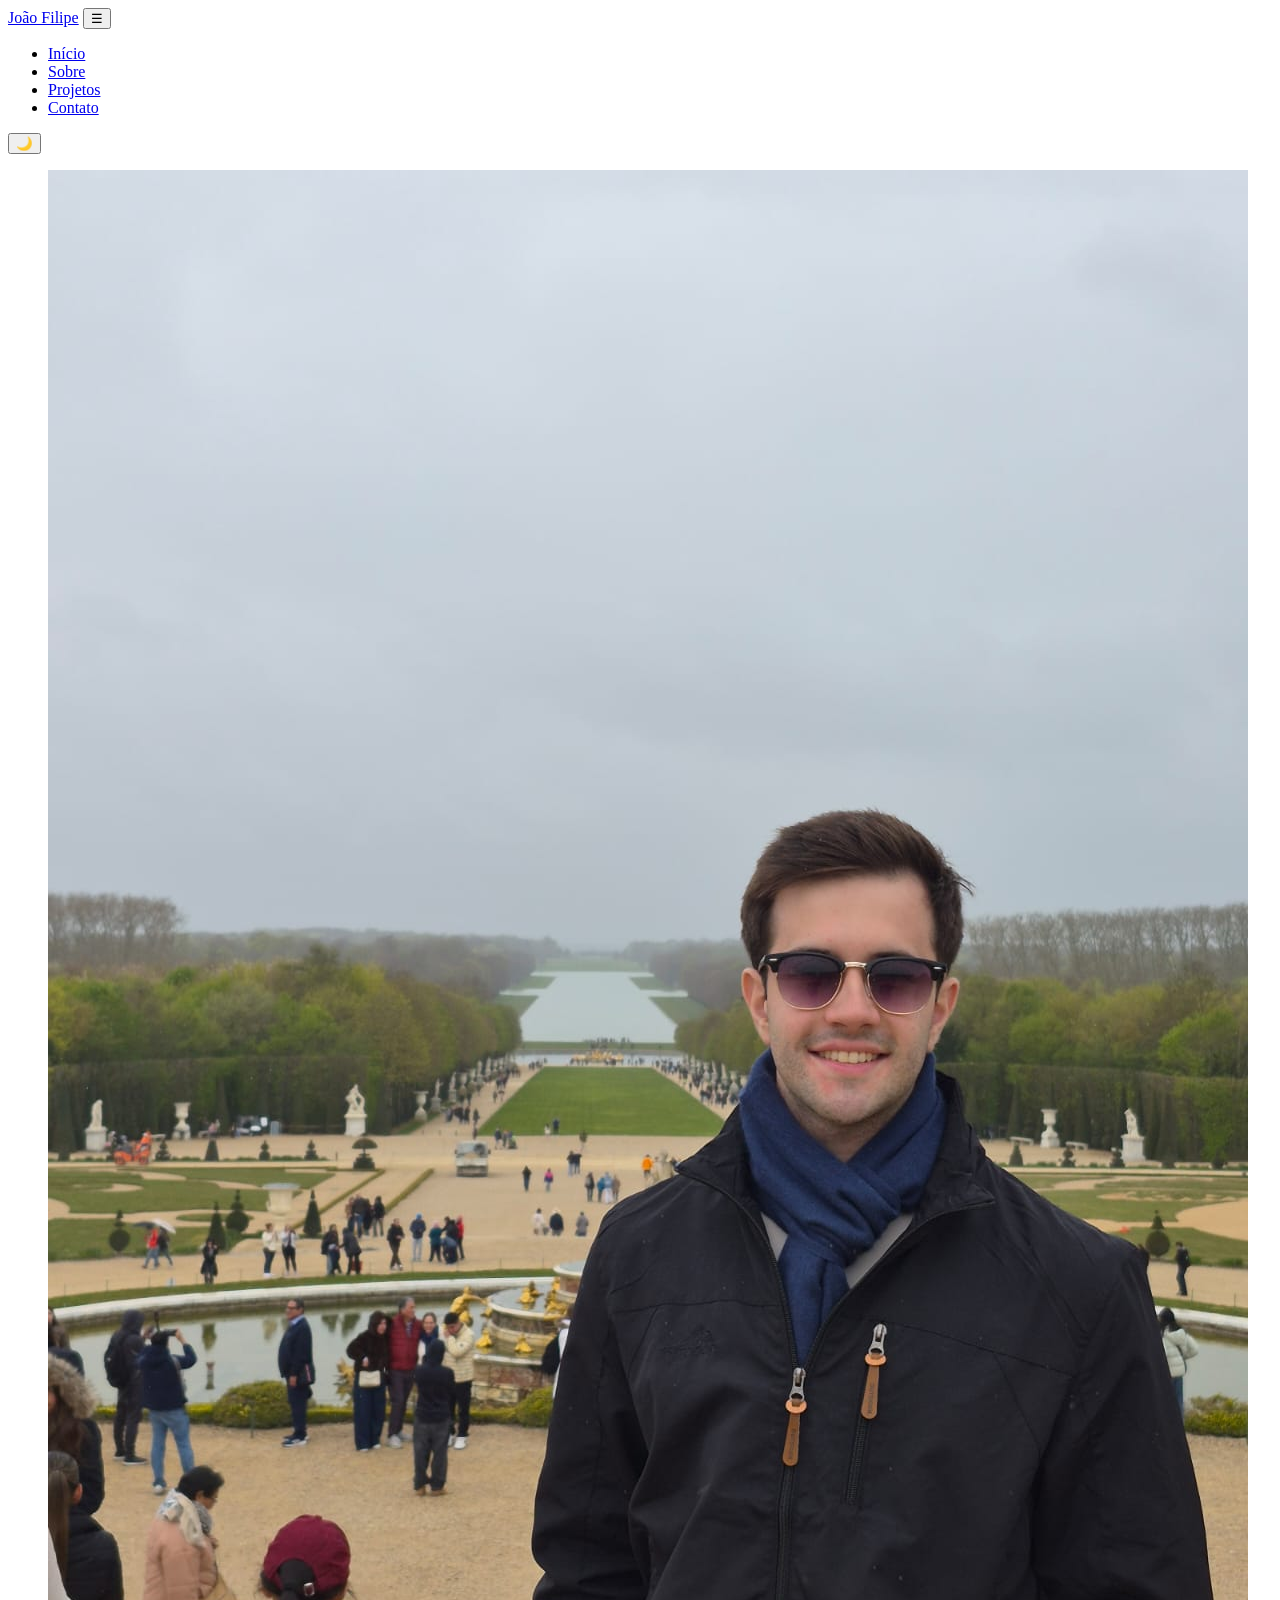
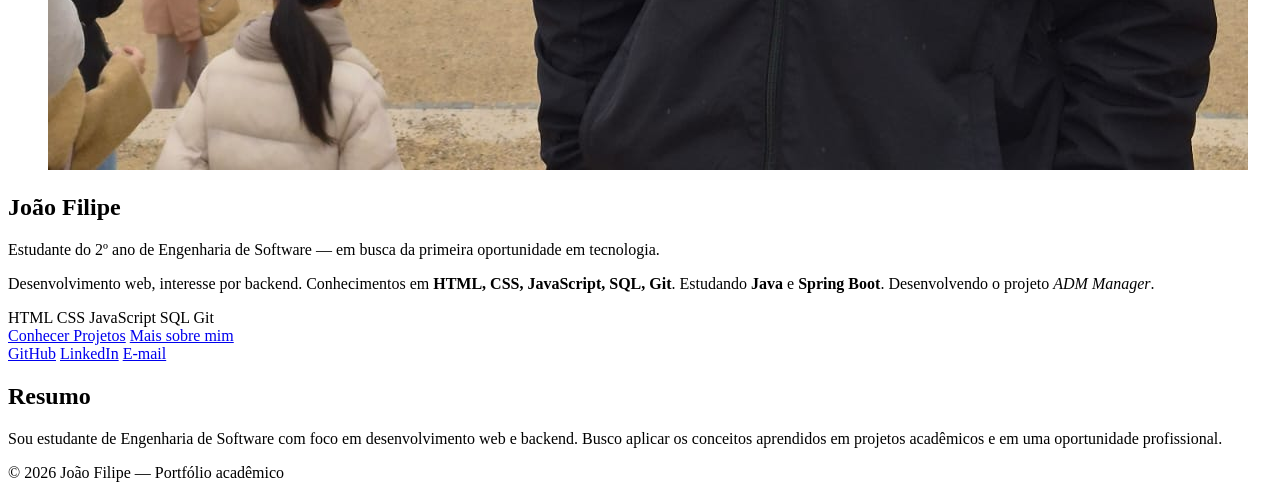
==== index.html @ ab1ff537 "Add files via upload" ====
<!doctype html>
<html lang="pt-BR">
<head>
  <meta charset="utf-8">
  <meta name="viewport" content="width=device-width,initial-scale=1">
  <title>João Filipe — Portfólio</title>
  <link rel="stylesheet" href="css/style.css">
</head>
<body>
  <header class="site-header">
    <div class="container header-inner">
      <a class="brand" href="index.html">João Filipe</a>
      <button class="nav-toggle" id="navToggle" aria-label="Abrir menu">☰</button>
      <nav class="nav" id="mainNav" aria-label="Menu principal">
        <ul>
          <li><a href="index.html">Início</a></li>
          <li><a href="sobre.html">Sobre</a></li>
          <li><a href="projetos.html">Projetos</a></li>
          <li><a href="contato.html">Contato</a></li>
        </ul>
      </nav>
      <button class="theme-toggle" id="themeToggle" aria-label="Alternar tema">🌙</button>
    </div>
  </header>

  <main>
    <section class="hero" aria-label="Apresentação">
      <div class="container hero-grid">
        <figure class="profile">
          <img src="FotoJF.jpeg" alt="Foto de perfil de João Filipe">
        </figure>

        <div class="hero-content">
          <h1 class="enter-anim">João Filipe</h1>
          <p class="lead enter-anim">Estudante do 2º ano de Engenharia de Software — em busca da primeira oportunidade em tecnologia.</p>
          <p class="enter-anim">Desenvolvimento web, interesse por backend. Conhecimentos em <strong>HTML, CSS, JavaScript, SQL, Git</strong>. Estudando <strong>Java</strong> e <strong>Spring Boot</strong>. Desenvolvendo o projeto <em>ADM Manager</em>.</p>

          <div class="tech-list enter-anim" aria-hidden="false">
            <span>HTML</span>
            <span>CSS</span>
            <span>JavaScript</span>
            <span>SQL</span>
            <span>Git</span>
          </div>

          <div class="hero-actions enter-anim">
            <a class="btn primary" href="projetos.html">Conhecer Projetos</a>
            <a class="btn" href="sobre.html">Mais sobre mim</a>
          </div>

          <div class="social enter-anim">
            <a href="https://github.com/joaofilipe014" target="_blank" rel="noopener">GitHub</a>
            <a href="www.linkedin.com/in/joaofilipergperalta" target="_blank" rel="noopener">LinkedIn</a>
            <a href="mailto:joaofilipe014@edu.unifil.br">E-mail</a>
          </div>
        </div>
      </div>
    </section>

    <section class="summary container">
      <h2>Resumo</h2>
      <p>Sou estudante de Engenharia de Software com foco em desenvolvimento web e backend. Busco aplicar os conceitos aprendidos em projetos acadêmicos e em uma oportunidade profissional.</p>
    </section>
  </main>

  <footer class="site-footer">
    <div class="container">
      <p>© 2026 João Filipe — Portfólio acadêmico</p>
    </div>
  </footer>

  <script src="js/script.js"></script>
</body>
</html>
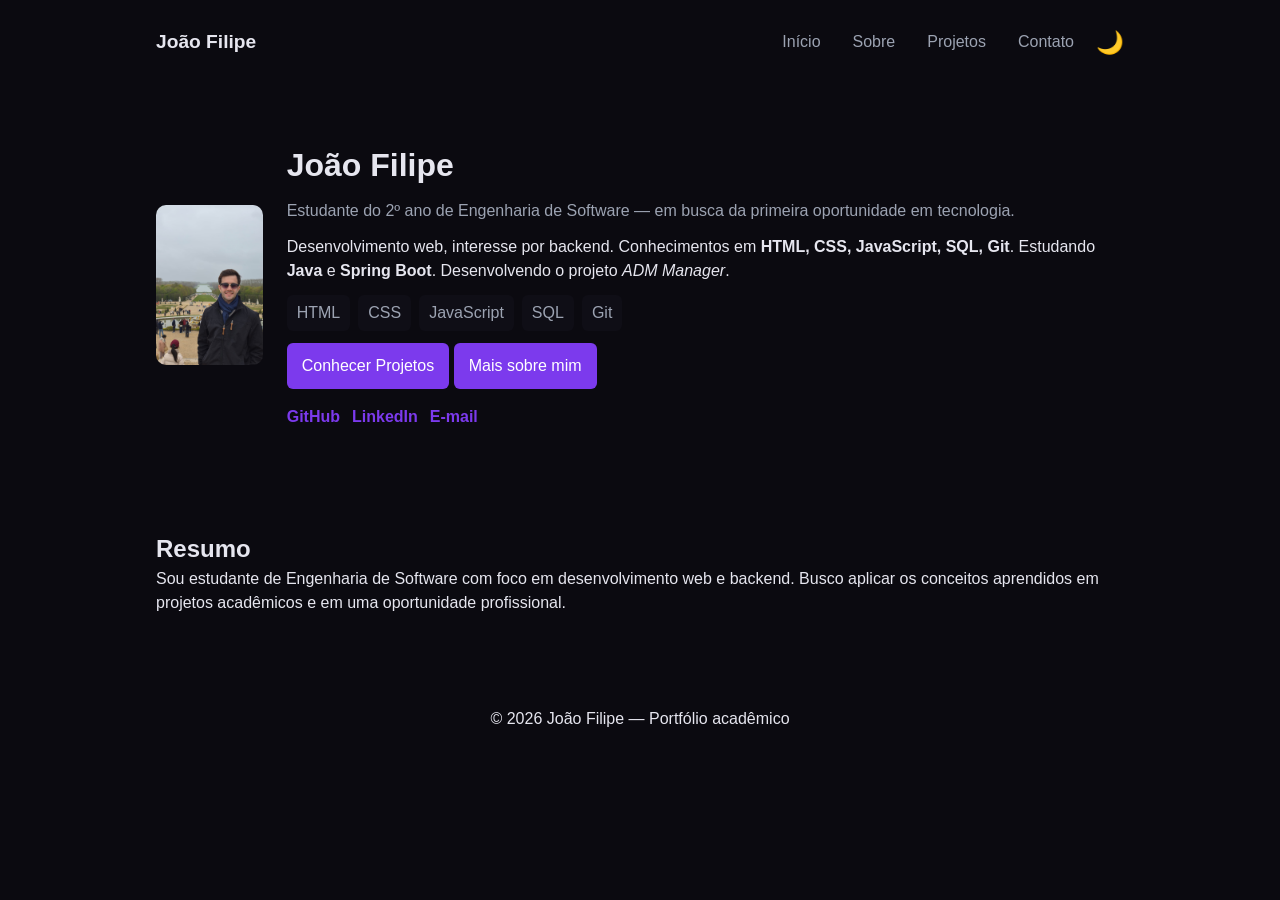
==== commit b3b75994: "Update index.html" ====
--- a/index.html
+++ b/index.html
@@ -4,7 +4,7 @@
   <meta charset="utf-8">
   <meta name="viewport" content="width=device-width,initial-scale=1">
   <title>João Filipe — Portfólio</title>
-  <link rel="stylesheet" href="css/style.css">
+  <link rel="stylesheet" href="style.css">
 </head>
 <body>
   <header class="site-header">
--- a/style.css
+++ b/style.css
@@ -0,0 +1,419 @@
+/* Tema padrão (escuro) */
+:root {
+    --bg: #0b0a10;
+    --surface: #0f0e16;
+    --text: #e6e6ef;
+    --muted: #9ca3b2;
+
+    --accent: #7c3aed;
+    --accent-light: #a78bfa;
+}
+
+/* Tema claro */
+:root.light {
+    --bg: #f6f4fb;
+    --surface: #ffffff;
+    --text: #1f1b2e;
+    --muted: #6b6b76;
+
+    --accent: #7c3aed;
+    --accent-light: #a78bfa;
+}
+
+/* RESET BÁSICO */
+
+* {
+    margin: 0;
+    padding: 0;
+    box-sizing: border-box;
+}
+
+body {
+    font-family: Arial, Helvetica, sans-serif;
+    background-color: var(--bg);
+    color: var(--text);
+    line-height: 1.5;
+}
+
+/* CLASSES GERAIS */
+
+.container {
+    max-width: 1000px;
+    margin: 0 auto;
+    padding: 16px;
+}
+
+a {
+    text-decoration: none;
+}
+
+img {
+    max-width: 100%;
+    display: block;
+}
+
+/* CABEÇALHO */
+
+.site-header {
+    position: sticky;
+    top: 0;
+    background-color: var(--bg);
+    padding: 12px 0;
+    z-index: 100;
+}
+
+.header-inner {
+    display: flex;
+    align-items: center;
+    gap: 12px;
+}
+
+.brand {
+    font-size: 1.2rem;
+    font-weight: bold;
+    color: var(--text);
+}
+
+/* MENU */
+
+.nav {
+    margin-left: auto;
+}
+
+.nav ul {
+    display: flex;
+    list-style: none;
+    gap: 12px;
+}
+
+.nav a {
+    color: var(--muted);
+    padding: 8px 10px;
+    border-radius: 6px;
+    transition: 0.3s;
+}
+
+.nav a:hover {
+    color: white;
+    background: linear-gradient(
+        90deg,
+        var(--accent),
+        var(--accent-light)
+    );
+}
+
+.nav-toggle {
+    display: none;
+    border: none;
+    background: none;
+    font-size: 1.4rem;
+    cursor: pointer;
+    color: var(--text);
+}
+
+/* BOTÃO DE TEMA */
+
+.theme-toggle {
+    border: none;
+    background: none;
+    font-size: 1.4rem;
+    cursor: pointer;
+    color: var(--text);
+}
+
+/* HERO */
+
+.hero {
+    padding: 40px 0;
+}
+
+.hero-grid {
+    display: flex;
+    align-items: center;
+    gap: 24px;
+}
+
+.profile img {
+    width: 160px;
+    height: 160px;
+    object-fit: cover;
+    border-radius: 10px;
+}
+
+.hero-content h1 {
+    margin-bottom: 10px;
+    font-size: 2rem;
+}
+
+.lead {
+    color: var(--muted);
+    margin-bottom: 12px;
+}
+
+/* TECNOLOGIAS */
+
+.tech-list {
+    display: flex;
+    flex-wrap: wrap;
+    gap: 8px;
+    margin: 12px 0;
+}
+
+.tech-list span {
+    background-color: var(--surface);
+    color: var(--muted);
+    padding: 6px 10px;
+    border-radius: 6px;
+}
+
+/* BOTÕES */
+
+.btn {
+    display: inline-block;
+    padding: 10px 14px;
+    border-radius: 6px;
+    cursor: pointer;
+    border: 1px solid transparent;
+    transition: 0.3s;
+}
+
+.btn.primary,
+.btn {
+    background-color: var(--accent);
+    color: white;
+}
+
+.btn:hover {
+    transform: translateY(-2px);
+}
+
+.btn.secondary {
+    background: transparent;
+    color: var(--accent);
+    border: 1px solid var(--accent);
+}
+
+/* LINKS SOCIAIS */
+
+.social {
+    margin-top: 16px;
+    display: flex;
+    gap: 12px;
+    flex-wrap: wrap;
+}
+
+.social a {
+    color: var(--accent);
+    font-weight: bold;
+}
+
+.social a:hover {
+    text-decoration: underline;
+}
+
+/* SEÇÕES GERAIS */
+
+.summary,
+.about-grid,
+.projects-grid,
+.contact-form,
+.timeline {
+    margin-top: 30px;
+}
+
+.page-header {
+    margin-bottom: 20px;
+}
+
+.page-header h1 {
+    margin-bottom: 8px;
+}
+
+/* SOBRE */
+
+.about-grid {
+    display: flex;
+    flex-wrap: wrap;
+    gap: 12px;
+}
+
+.about-grid article {
+    flex: 1 1 220px;
+    background-color: var(--surface);
+    padding: 16px;
+    border-radius: 8px;
+}
+
+.about-grid ul {
+    padding-left: 20px;
+}
+
+/* PROJETOS */
+
+.projects-grid {
+    display: flex;
+    flex-wrap: wrap;
+    gap: 16px;
+}
+
+.card {
+    flex: 1 1 300px;
+    background-color: var(--surface);
+    border-radius: 8px;
+    padding: 12px;
+    transition: 0.3s;
+}
+
+.card:hover {
+    transform: translateY(-5px);
+}
+
+.card img {
+    width: 100%;
+    height: 140px;
+    object-fit: cover;
+    border-radius: 6px;
+}
+
+.placeholder,
+.card-media.placeholder {
+    height: 140px;
+    display: flex;
+    justify-content: center;
+    align-items: center;
+    background-color: #efeaff;
+    color: #666;
+    font-weight: bold;
+    border-radius: 6px;
+}
+
+.card h3 {
+    margin-top: 10px;
+    margin-bottom: 8px;
+}
+
+.card-actions {
+    margin-top: 12px;
+}
+
+/* FORMULÁRIO */
+
+.contact-form form {
+    display: flex;
+    flex-direction: column;
+    gap: 10px;
+    max-width: 600px;
+}
+
+label {
+    font-weight: bold;
+}
+
+input,
+textarea {
+    padding: 10px;
+    border: 1px solid #cccccc;
+    border-radius: 6px;
+}
+
+.form-feedback {
+    margin-top: 5px;
+    color: var(--accent);
+}
+
+/* MODAL */
+
+.modal {
+    position: fixed;
+    inset: 0;
+
+    display: none;
+    justify-content: center;
+    align-items: center;
+
+    background-color: rgba(0, 0, 0, 0.6);
+}
+
+.modal.show {
+    display: flex;
+}
+
+.modal-content {
+    position: relative;
+
+    width: 90%;
+    max-width: 700px;
+
+    background-color: var(--surface);
+    padding: 20px;
+    border-radius: 8px;
+}
+
+.modal-close {
+    position: absolute;
+    top: 10px;
+    right: 12px;
+
+    border: none;
+    background: none;
+    font-size: 1.4rem;
+    cursor: pointer;
+
+    color: var(--text);
+}
+
+/* RODAPÉ */
+
+.site-footer {
+    text-align: center;
+    padding: 20px 0;
+    margin-top: 40px;
+}
+
+/* ANIMAÇÃO DE ENTRADA */
+
+.enter-anim {
+    opacity: 0;
+    transform: translateY(10px);
+    animation: aparecer 0.5s forwards;
+}
+
+@keyframes aparecer {
+    to {
+        opacity: 1;
+        transform: translateY(0);
+    }
+}
+
+/* RESPONSIVIDADE */
+
+@media (max-width: 800px) {
+
+    .hero-grid {
+        flex-direction: column;
+        align-items: flex-start;
+    }
+
+    .profile img {
+        width: 120px;
+        height: 120px;
+    }
+
+    .projects-grid {
+        flex-direction: column;
+    }
+
+    .nav ul {
+        display: none;
+        flex-direction: column;
+        margin-top: 10px;
+    }
+
+    .nav.open ul {
+        display: flex;
+    }
+
+    .nav-toggle {
+        display: block;
+    }
+}
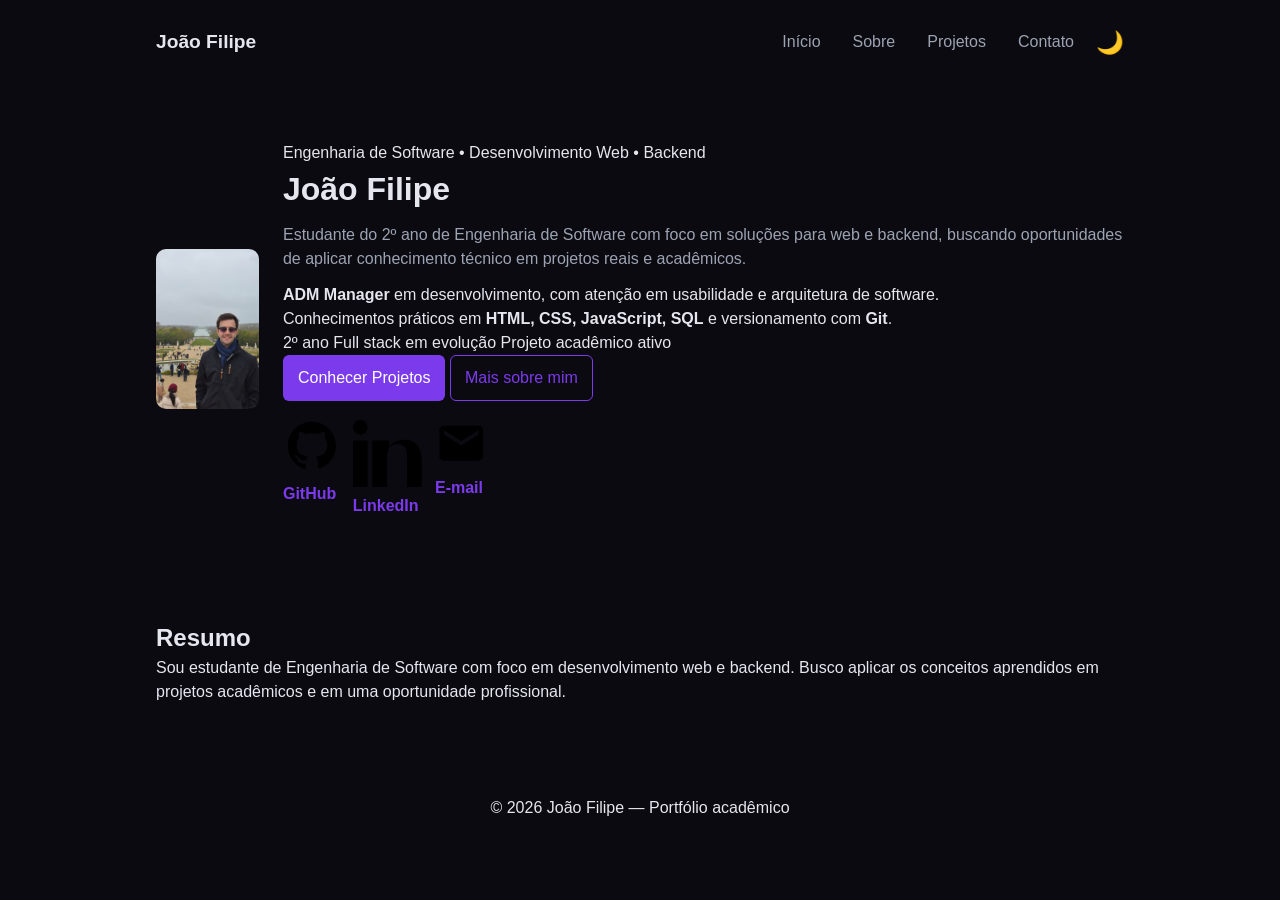
==== commit a799933c: "Enhance portfolio layout and content Updated the content and structure of the portfolio page, includ" ====
--- a/index.html
+++ b/index.html
@@ -7,18 +7,19 @@
   <link rel="stylesheet" href="style.css">
 </head>
 <body>
+  <div class="progress-bar" id="progressBar"></div>
   <header class="site-header">
     <div class="container header-inner">
       <a class="brand" href="index.html">João Filipe</a>
-      <button class="nav-toggle" id="navToggle" aria-label="Abrir menu">☰</button>
       <nav class="nav" id="mainNav" aria-label="Menu principal">
         <ul>
-          <li><a href="index.html">Início</a></li>
+          <li><a href="index.html" aria-current="page">Início</a></li>
           <li><a href="sobre.html">Sobre</a></li>
           <li><a href="projetos.html">Projetos</a></li>
           <li><a href="contato.html">Contato</a></li>
         </ul>
       </nav>
+      <button class="nav-toggle" id="navToggle" aria-label="Abrir menu">☰</button>
       <button class="theme-toggle" id="themeToggle" aria-label="Alternar tema">🌙</button>
     </div>
   </header>
@@ -31,27 +32,45 @@
         </figure>
 
         <div class="hero-content">
+          <span class="hero-tag">Engenharia de Software • Desenvolvimento Web • Backend</span>
           <h1 class="enter-anim">João Filipe</h1>
-          <p class="lead enter-anim">Estudante do 2º ano de Engenharia de Software — em busca da primeira oportunidade em tecnologia.</p>
-          <p class="enter-anim">Desenvolvimento web, interesse por backend. Conhecimentos em <strong>HTML, CSS, JavaScript, SQL, Git</strong>. Estudando <strong>Java</strong> e <strong>Spring Boot</strong>. Desenvolvendo o projeto <em>ADM Manager</em>.</p>
+          <p class="lead enter-anim">Estudante do 2º ano de Engenharia de Software com foco em soluções para web e backend, buscando oportunidades de aplicar conhecimento técnico em projetos reais e acadêmicos.</p>
 
-          <div class="tech-list enter-anim" aria-hidden="false">
-            <span>HTML</span>
-            <span>CSS</span>
-            <span>JavaScript</span>
-            <span>SQL</span>
-            <span>Git</span>
+          <div class="hero-summary enter-anim">
+            <p><strong>ADM Manager</strong> em desenvolvimento, com atenção em usabilidade e arquitetura de software.</p>
+            <p>Conhecimentos práticos em <strong>HTML, CSS, JavaScript, SQL</strong> e versionamento com <strong>Git</strong>.</p>
+          </div>
+
+          <div class="hero-metrics enter-anim">
+            <span>2º ano</span>
+            <span>Full stack em evolução</span>
+            <span>Projeto acadêmico ativo</span>
           </div>
 
           <div class="hero-actions enter-anim">
             <a class="btn primary" href="projetos.html">Conhecer Projetos</a>
-            <a class="btn" href="sobre.html">Mais sobre mim</a>
+            <a class="btn secondary" href="sobre.html">Mais sobre mim</a>
           </div>
 
           <div class="social enter-anim">
-            <a href="https://github.com/joaofilipe014" target="_blank" rel="noopener">GitHub</a>
-            <a href="www.linkedin.com/in/joaofilipergperalta" target="_blank" rel="noopener">LinkedIn</a>
-            <a href="mailto:joaofilipe014@edu.unifil.br">E-mail</a>
+            <a href="https://github.com/joaofilipe014" target="_blank" rel="noopener">
+              <span class="social-icon" aria-hidden="true">
+                <svg viewBox="0 0 24 24" aria-hidden="true"><path d="M12 2C6.48 2 2 6.48 2 12c0 4.42 2.87 8.17 6.84 9.49.5.09.68-.22.68-.48 0-.24-.01-.87-.01-1.7-2.78.6-3.37-1.34-3.37-1.34-.46-1.18-1.12-1.49-1.12-1.49-.92-.63.07-.62.07-.62 1.02.07 1.56 1.05 1.56 1.05.9 1.55 2.36 1.1 2.94.84.09-.66.35-1.1.64-1.35-2.22-.25-4.56-1.11-4.56-4.95 0-1.09.39-1.98 1.03-2.68-.1-.25-.45-1.26.1-2.63 0 0 .84-.27 2.75 1.02A9.56 9.56 0 0112 6.8c.85.004 1.7.11 2.5.32 1.9-1.29 2.75-1.02 2.75-1.02.55 1.37.2 2.38.1 2.63.64.7 1.03 1.59 1.03 2.68 0 3.85-2.34 4.7-4.57 4.95.36.31.68.92.68 1.85 0 1.33-.01 2.4-.01 2.72 0 .27.18.58.69.48A10.01 10.01 0 0022 12c0-5.52-4.48-10-10-10z"/></svg>
+              </span>
+              GitHub
+            </a>
+            <a href="https://www.linkedin.com/in/joaofilipergperalta" target="_blank" rel="noopener">
+              <span class="social-icon" aria-hidden="true">
+                <svg viewBox="0 0 24 24" aria-hidden="true"><path d="M4.98 3.5C4.98 4.88 3.88 6 2.5 6S0 4.88 0 3.5 1.12 1 2.5 1 4.98 2.12 4.98 3.5zM0 8h5v16H0V8zm7.5 0h4.8v2.3h.1c.7-1.2 2.4-2.5 4.9-2.5 5.2 0 6.2 3.5 6.2 8.1V24h-5V14.4c0-2.3-.1-5.2-3.2-5.2-3.2 0-3.7 2.5-3.7 5.1V24h-5V8z"/></svg>
+              </span>
+              LinkedIn
+            </a>
+            <a href="mailto:joaofilipe014@edu.unifil.br">
+              <span class="social-icon" aria-hidden="true">
+                <svg viewBox="0 0 24 24" aria-hidden="true"><path d="M20 4H4c-1.1 0-2 .9-2 2v12c0 1.1.9 2 2 2h16c1.1 0 2-.9 2-2V6c0-1.1-.9-2-2-2zm0 4l-8 5-8-5V6l8 5 8-5v2z"/></svg>
+              </span>
+              E-mail
+            </a>
           </div>
         </div>
       </div>
@@ -69,6 +88,6 @@
     </div>
   </footer>
 
-  <script src="js/script.js"></script>
+  <script src="script.js"></script>
 </body>
 </html>
